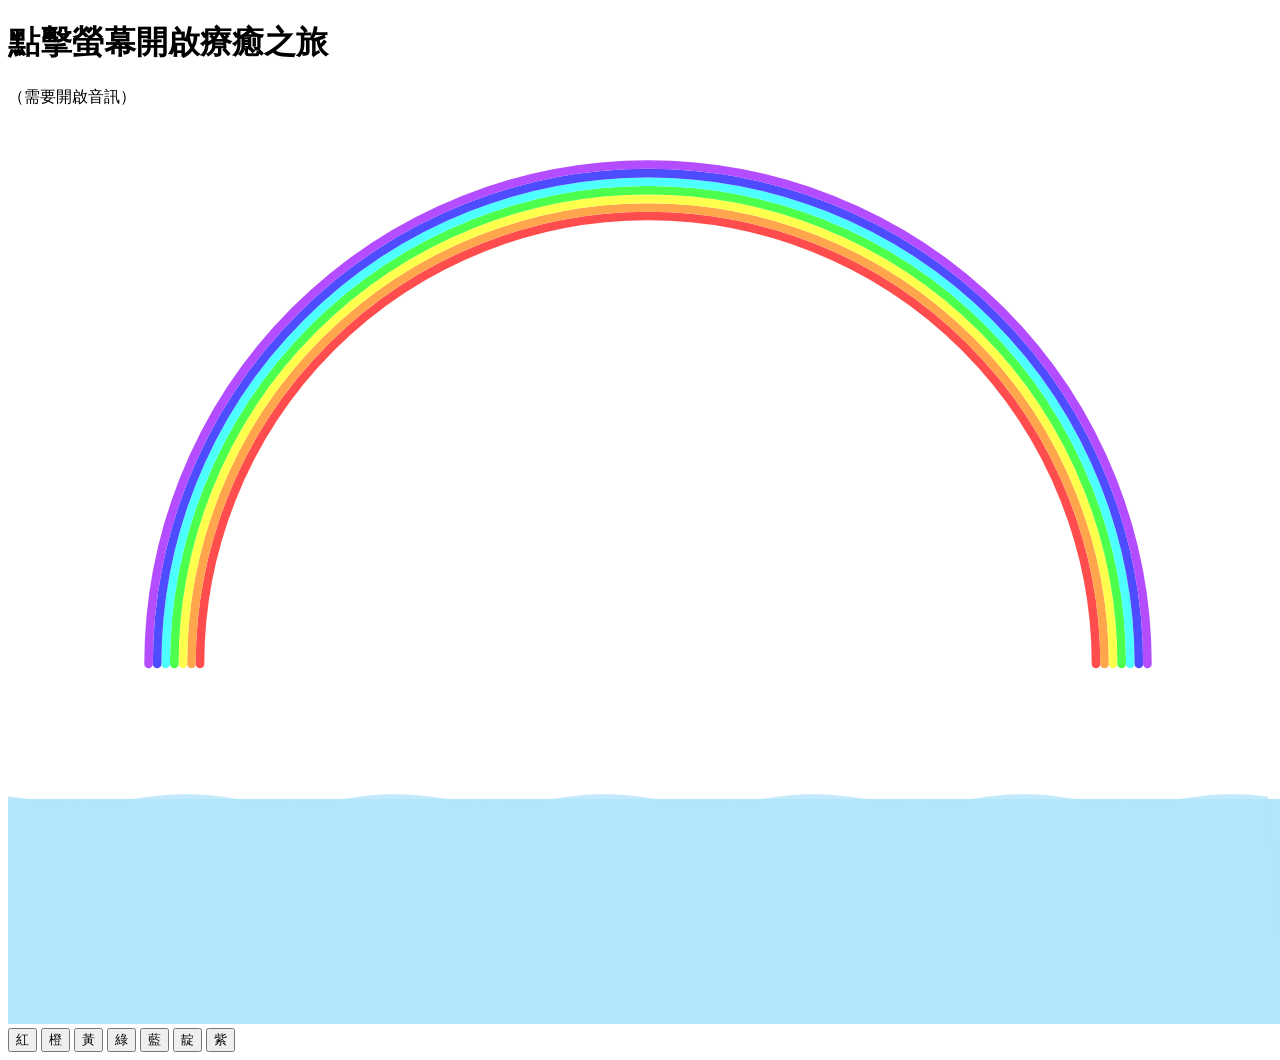
==== index.html @ 1098d8af "Update index.html" ====
<!DOCTYPE html>
<html lang="zh-TW">
<head>
    <meta charset="UTF-8">
    <meta name="viewport" content="width=device-width, initial-scale=1.0">
    <title>心靈彩繪 - 彩虹小溪療癒畫板</title>
    <link rel="stylesheet" href="style.css">
</head>
<body>
    <div id="start-overlay">
        <h1>點擊螢幕開啟療癒之旅</h1>
        <p>（需要開啟音訊）</p>
    </div>

    <canvas id="canvas"></canvas>

    <div class="controls">
        <button class="bubble" data-color="#ff4d4d" data-index="0">紅</button>
        <button class="bubble" data-color="#ffa64d" data-index="1">橙</button>
        <button class="bubble" data-color="#ffff4d" data-index="2">黃</button>
        <button class="bubble" data-color="#4dff4d" data-index="3">綠</button>
        <button class="bubble" data-color="#4dffff" data-index="4">藍</button>
        <button class="bubble" data-color="#4d4dff" data-index="5">靛</button>
        <button class="bubble" data-color="#b34dff" data-index="6">紫</button>
    </div>

    <audio id="stream-audio" src="natural.mp3" loop preload="auto"></audio>
<audio id="drip-audio" src="drip.mp3" preload="auto"></audio>
    <script src="script.js"></script>
</body>
</html>
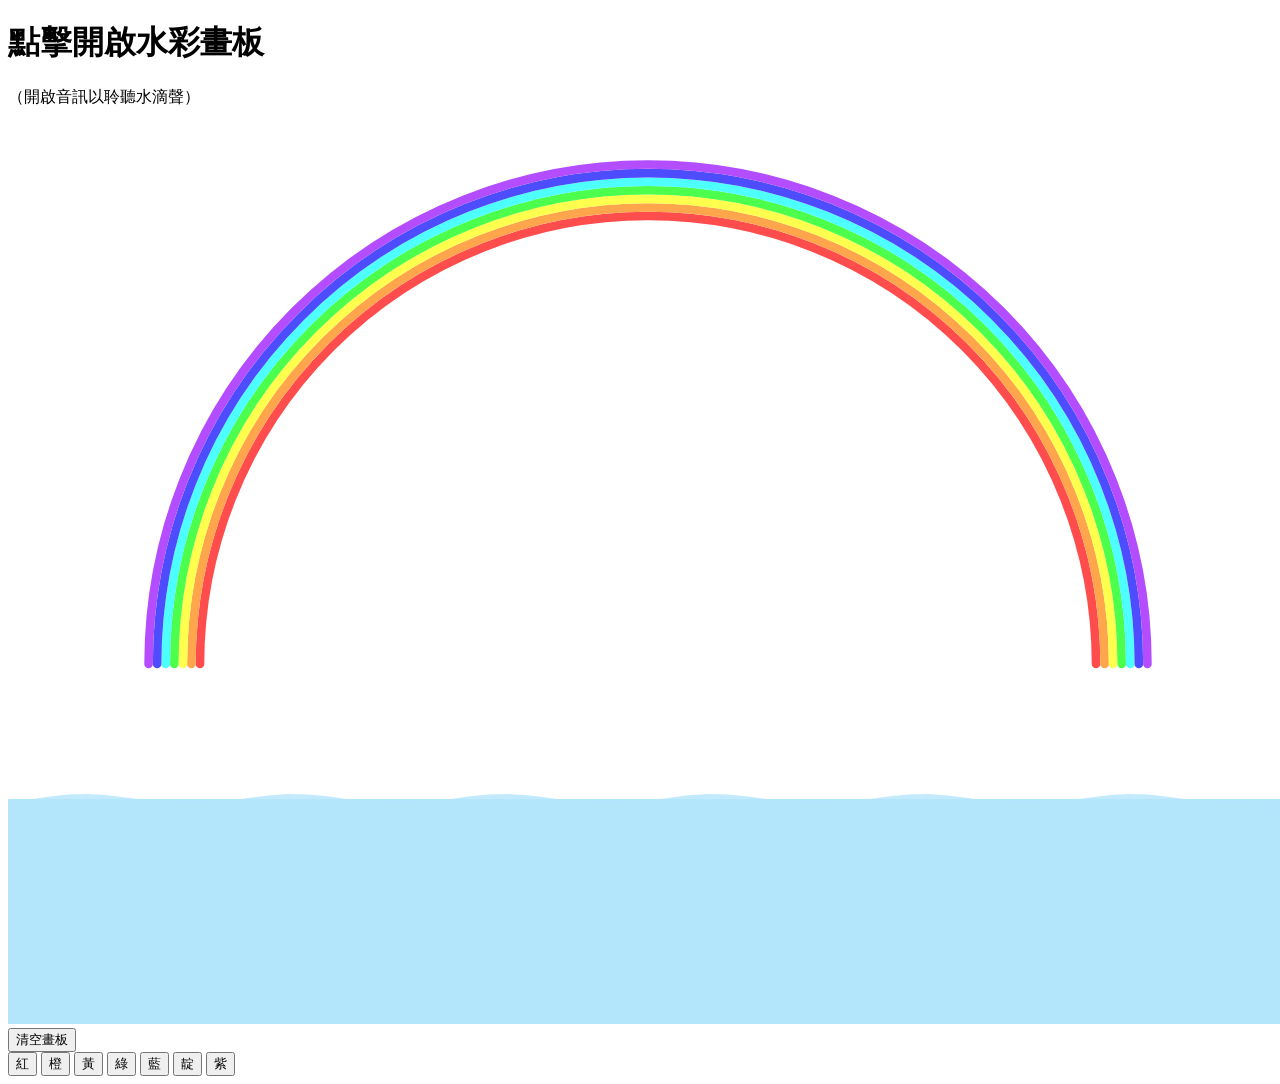
==== commit faea64a2: "Update index.html" ====
--- a/index.html
+++ b/index.html
@@ -3,29 +3,32 @@
 <head>
     <meta charset="UTF-8">
     <meta name="viewport" content="width=device-width, initial-scale=1.0">
-    <title>心靈彩繪 - 彩虹小溪療癒畫板</title>
+    <title>七彩水彩畫板</title>
     <link rel="stylesheet" href="style.css">
 </head>
 <body>
     <div id="start-overlay">
-        <h1>點擊螢幕開啟療癒之旅</h1>
-        <p>（需要開啟音訊）</p>
+        <h1>點擊開啟水彩畫板</h1>
+        <p>（開啟音訊以聆聽水滴聲）</p>
     </div>
 
     <canvas id="canvas"></canvas>
 
-    <div class="controls">
-        <button class="bubble" data-color="#ff4d4d" data-index="0">紅</button>
-        <button class="bubble" data-color="#ffa64d" data-index="1">橙</button>
-        <button class="bubble" data-color="#ffff4d" data-index="2">黃</button>
-        <button class="bubble" data-color="#4dff4d" data-index="3">綠</button>
-        <button class="bubble" data-color="#4dffff" data-index="4">藍</button>
-        <button class="bubble" data-color="#4d4dff" data-index="5">靛</button>
-        <button class="bubble" data-color="#b34dff" data-index="6">紫</button>
+    <div class="toolbar">
+        <button id="clear-btn">清空畫板</button>
     </div>
 
-    <audio id="stream-audio" src="natural.mp3" loop preload="auto"></audio>
-<audio id="drip-audio" src="drip.mp3" preload="auto"></audio>
+    <div class="controls">
+        <button class="bubble" data-color="#ff4d4d" style="--c: #ff4d4d">紅</button>
+        <button class="bubble" data-color="#ffa64d" style="--c: #ffa64d">橙</button>
+        <button class="bubble" data-color="#ffff4d" style="--c: #ffff4d">黃</button>
+        <button class="bubble" data-color="#4dff4d" style="--c: #4dff4d">綠</button>
+        <button class="bubble" data-color="#4dffff" style="--c: #4dffff">藍</button>
+        <button class="bubble" data-color="#4d4dff" style="--c: #4d4dff">靛</button>
+        <button class="bubble" data-color="#b34dff" style="--c: #b34dff">紫</button>
+    </div>
+
+    <audio id="drip-audio" src="drip.mp3" preload="auto"></audio>
     <script src="script.js"></script>
 </body>
 </html>
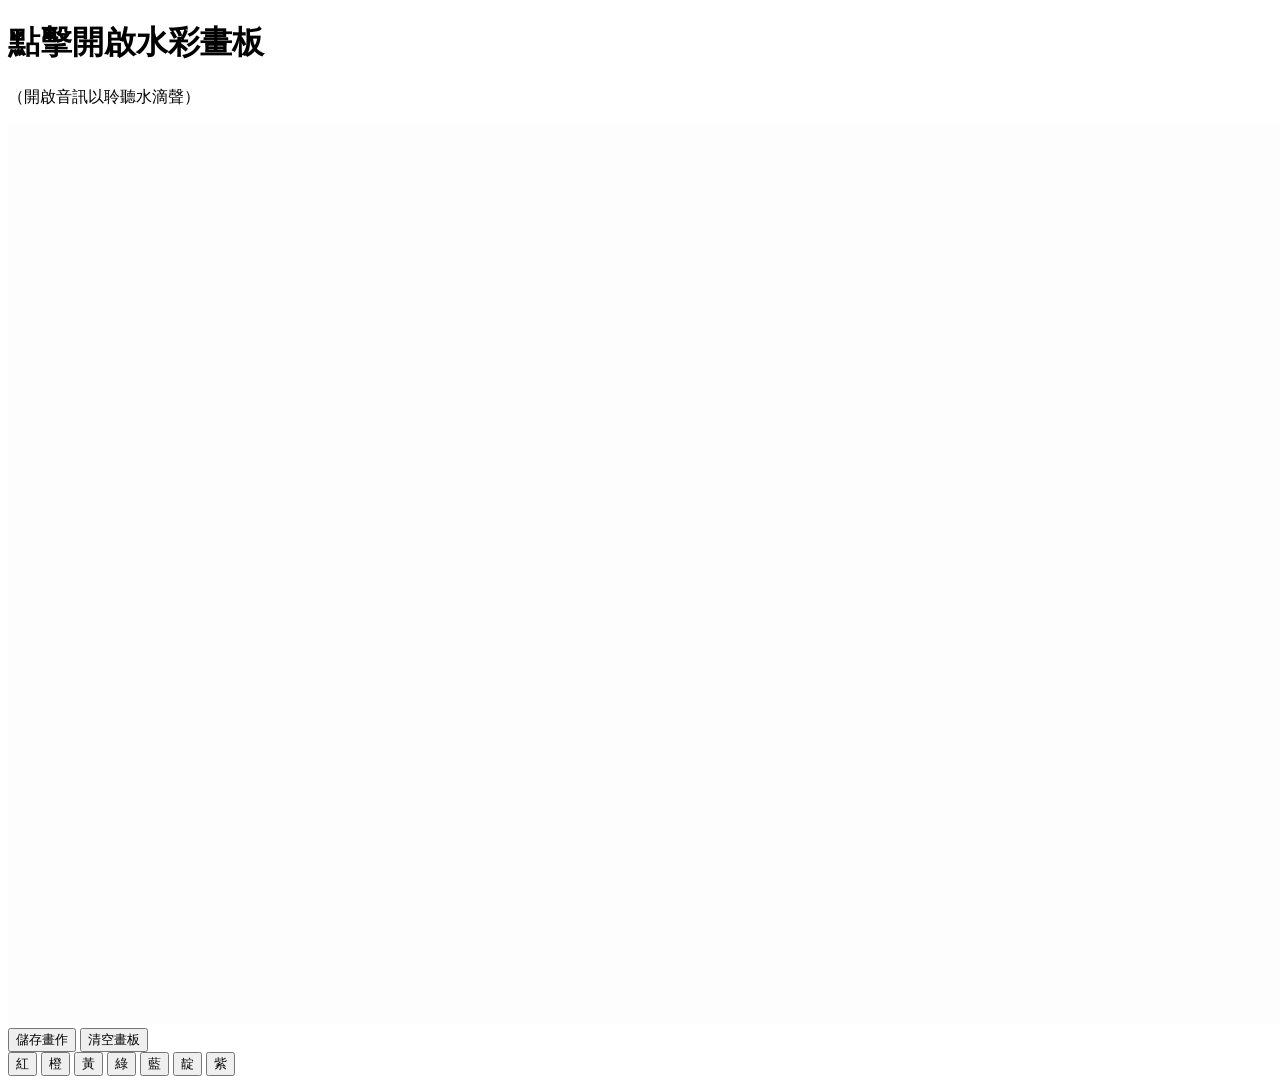
==== commit f08edeaf: "Update index.html" ====
--- a/index.html
+++ b/index.html
@@ -2,7 +2,7 @@
 <html lang="zh-TW">
 <head>
     <meta charset="UTF-8">
-    <meta name="viewport" content="width=device-width, initial-scale=1.0">
+    <meta name="viewport" content="width=device-width, initial-scale=1.0, maximum-scale=1.0, user-scalable=no">
     <title>七彩水彩畫板</title>
     <link rel="stylesheet" href="style.css">
 </head>
@@ -15,7 +15,8 @@
     <canvas id="canvas"></canvas>
 
     <div class="toolbar">
-        <button id="clear-btn">清空畫板</button>
+        <button id="save-btn" class="tool-btn">儲存畫作</button>
+        <button id="clear-btn" class="tool-btn">清空畫板</button>
     </div>
 
     <div class="controls">
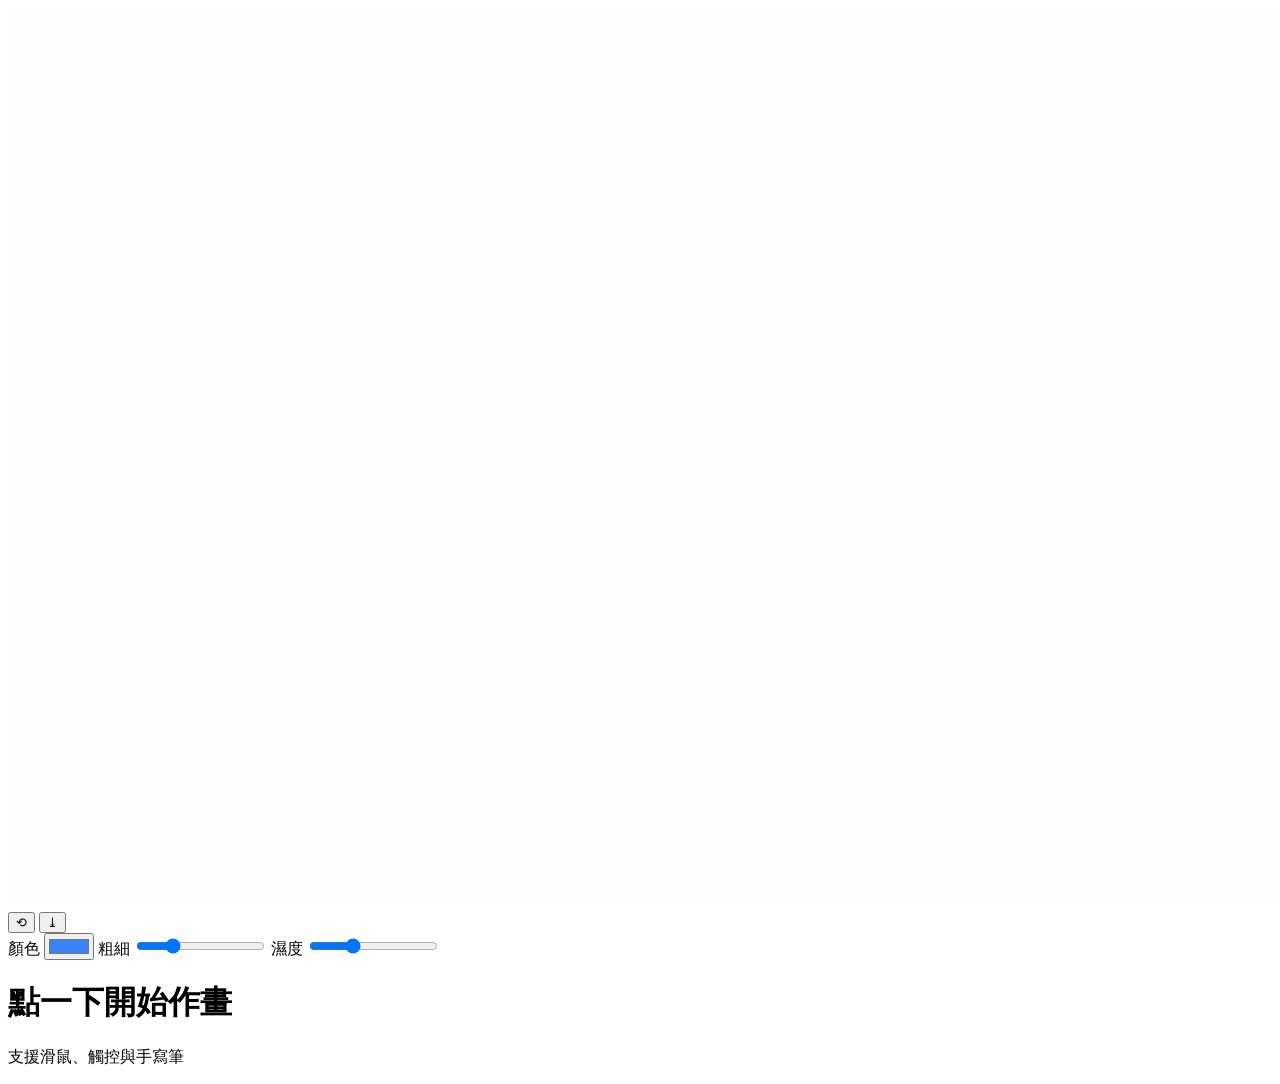
==== commit f5d97906: "Update index.html" ====
--- a/index.html
+++ b/index.html
@@ -1,35 +1,49 @@
 <!DOCTYPE html>
-<html lang="zh-TW">
+<html lang="zh-Hant">
 <head>
-    <meta charset="UTF-8">
-    <meta name="viewport" content="width=device-width, initial-scale=1.0, maximum-scale=1.0, user-scalable=no">
-    <title>七彩水彩畫板</title>
-    <link rel="stylesheet" href="style.css">
+  <meta charset="utf-8" />
+  <meta name="viewport" content="width=device-width,initial-scale=1,viewport-fit=cover" />
+  <title>水彩畫板</title>
+  <link rel="stylesheet" href="style.css" />
 </head>
 <body>
-    <div id="start-overlay">
-        <h1>點擊開啟水彩畫板</h1>
-        <p>（開啟音訊以聆聽水滴聲）</p>
-    </div>
+  <!-- 畫布 -->
+  <canvas id="canvas"></canvas>
 
-    <canvas id="canvas"></canvas>
+  <!-- 工具列 -->
+  <div class="toolbar">
+    <button id="clear-btn" class="bubble" style="--c:#6c757d" title="清除">⟲</button>
+    <button id="download-btn" class="bubble" style="--c:#198754" title="下載">⤓</button>
+  </div>
 
-    <div class="toolbar">
-        <button id="save-btn" class="tool-btn">儲存畫作</button>
-        <button id="clear-btn" class="tool-btn">清空畫板</button>
-    </div>
+  <!-- 控制列 -->
+  <div class="controls">
+    <label class="ctrl">
+      顏色
+      <input id="color" type="color" value="#3b82f6" />
+    </label>
+    <label class="ctrl">
+      粗細
+      <input id="size" type="range" min="1" max="60" step="1" value="16" />
+    </label>
+    <label class="ctrl">
+      濕度
+      <input id="alpha" type="range" min="0.05" max="1" step="0.05" value="0.35" />
+    </label>
+  </div>
 
-    <div class="controls">
-        <button class="bubble" data-color="#ff4d4d" style="--c: #ff4d4d">紅</button>
-        <button class="bubble" data-color="#ffa64d" style="--c: #ffa64d">橙</button>
-        <button class="bubble" data-color="#ffff4d" style="--c: #ffff4d">黃</button>
-        <button class="bubble" data-color="#4dff4d" style="--c: #4dff4d">綠</button>
-        <button class="bubble" data-color="#4dffff" style="--c: #4dffff">藍</button>
-        <button class="bubble" data-color="#4d4dff" style="--c: #4d4dff">靛</button>
-        <button class="bubble" data-color="#b34dff" style="--c: #b34dff">紫</button>
-    </div>
+  <!-- 起始遮罩（點一下開始作畫） -->
+  <div id="start-overlay">
+    <h1>點一下開始作畫</h1>
+    <p>支援滑鼠、觸控與手寫筆</p>
+  </div>
 
-    <audio id="drip-audio" src="drip.mp3" preload="auto"></audio>
-    <script src="script.js"></script>
+  <!-- 可選：水滴聲（示意） -->
+  <audio id="drop-audio" preload="auto">
+    <source src="[data-uri]..." type="audio/mpeg" />
+  </audio>
+
+  <script src="script.js" defer></script>
 </body>
 </html>
+      
